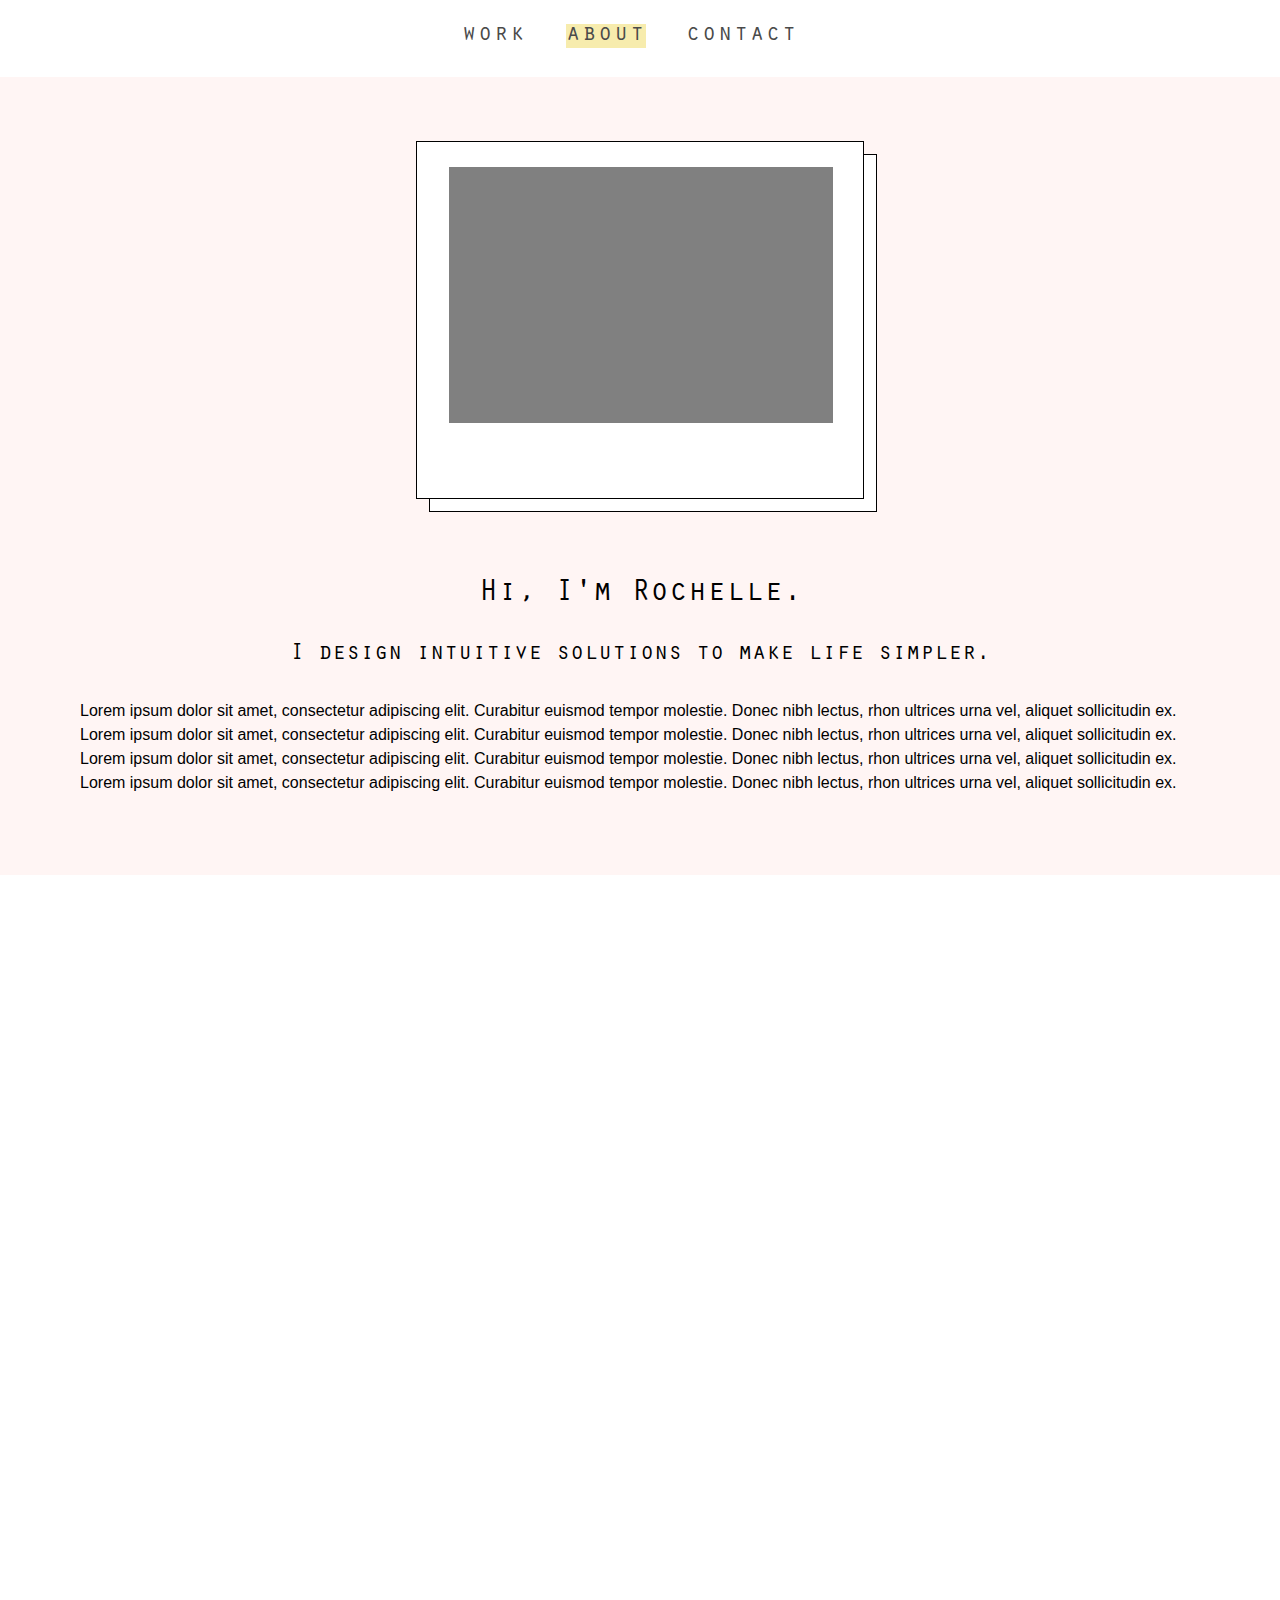
==== about.html @ 699615d3 "Completed portfolio about" ====
<!DOCTYPE html>
  <html lang="en-us">
    <head>
      <link rel="stylesheet" href="styles/reset.css">
      <link rel="stylesheet" href="styles/animate.css">
      <link rel="stylesheet" href="styles/style.css">

      <meta charset="UTF-8">
      <title>Rochelle Rebucas</title>
    </head>

    <body>
      <main>
        <header>
          <nav>
            <ul>
              <li><a href="file:///Users/rochellerebucas/Desktop/Bloc/portfolio/index.html">work</a></li>
              <li><a href="" class="hilight">about</a></li>
              <li><a href="">contact</a></li>
            </ul>
          </nav>
        </header>

        <div class="intro">
          <div class="frame-container">
            <div class="frame-back"></div>
          <div class="frame">
            <div></div>
          </div>

        </div>
          <div class="text-container">
            <h1>Hi, I'm Rochelle.</h1>
            <h3>I design intuitive solutions to make life simpler.</h3>
            <p>	Lorem ipsum dolor sit amet, consectetur adipiscing elit. Curabitur euismod tempor molestie. Donec nibh lectus, rhon ultrices urna vel, aliquet sollicitudin ex. Lorem ipsum dolor sit amet, consectetur adipiscing elit. Curabitur euismod tempor molestie. Donec nibh lectus, rhon ultrices urna vel, aliquet sollicitudin ex. Lorem ipsum dolor sit amet, consectetur adipiscing elit. Curabitur euismod tempor molestie. Donec nibh lectus, rhon ultrices urna vel, aliquet sollicitudin ex.
              <br>
              Lorem ipsum dolor sit amet, consectetur adipiscing elit. Curabitur euismod tempor molestie. Donec nibh lectus, rhon ultrices urna vel, aliquet sollicitudin ex.</p>
        </div>
        </div>

        <div class="facts first-row">
          <div class="fact-group">
            <img src="images/icons/cap.svg">
            <h3>Education</h3>
            <ul>
              <li><b>2017-Present</b> - Bloc Design Program <br><em>User Experience Design Apprenticeship</em></li>
              <li><b>2015-2017</b> - UC Los Angeles <br><em>B.A. Linguistics & Computer Science</em></li>
              <li><b>2013-2015</b> - UC Santa Barbara <br><em>General Education</em></li>

            </ul>
          </div>
          <div class="fact-group">
            <img src="images/icons/support.svg">
            <h3>Work</h3>
            <ul>
              <li><b>2015-2019</b> - UCode Learning Center <br><em>Coding Instructor</em></li>
              <li><b>2017-2019</b> - Lennox School District <br><em>Coding Instructor</em></li>
              <li><b>2018-2019</b> - Peninsula Academy <br><em>K-12 Writing & Coding Instructor</em></li>
              <li><b>2017-2019</b> - El Camino College Writing Dept.<br><em>Teachers Assistant</em></li>
              <li><b>2017</b> - PVNet Learning Center<br><em>STEM Instructor</em></li>
            </ul>
          </div>
          <div class="fact-group">
            <img src="images/icons/suitcase.svg">
            <h3>Toolset</h3>
            <ul>
              <li>HTML / CSS / Javascript</li>
              <li>Adobe Photoshop</li>
              <li>Adobe Illustrator</li>
              <li>Adobe InDesign</li>
              <li>Sketch</li>
              <li>InVision</li>
              <li>Framer</li>
            </ul>
          </div>
        </div>

        <div class="fun-facts first-row">
          <div class="fact-group">
            <h3>Fun Facts!</h3>
            <ul>
              <li>Growing up, I was a professional jumper. I was a ballerina for over 10 years...</li>
              <li>Throughout high school I played volleyball and did long, triple, and high jump on the track team.</li>
              <li>I love learning new languages. I can speak basic Japanese and am currently learning Spanish!</li>
              <li>My best friends would describe me highly as "the girl who always burns toast."</li>
              <li></li>
              <li>My favorite food is peanut butter, but sadly I'm allergic to peanuts.</li>
              <li>When I'm not designing, I am most likely at a </li>
            </ul>
          </div>

          <div class="frame-container2">
            <div class="frame-back2"></div>
            <div class="frame2">
              <div></div>
            </div>
          </div>
        </div>

          <div class="button">
            <h1> find out what i'm up to </h1>
            <img class="spin" src="images/icons/miscellaneus.svg">
            <a href="">Contact</a>
          </div>





    </main>



      <footer>
        <div class="footer-logo">
          <img id="footerImg" src="images/face1.png" onmouseover="onHover();"
      onmouseout="offHover();">
        </div>
        <div class="footer-text">
          <p> Design + Development by Rochelle Rebucas </p>
        </div>
        <div class="footer-contact">
          <img src="images/chat.svg">
          <a href="">GET IN TOUCH</a>
        </div>
      </footer>
      <script src="https://code.jquery.com/jquery-2.1.3.min.js"></script>
      <script src="javascript/home.js"></script>
    </body>

  </html>
---- styles/style.css ----
@font-face {
    font-family: orator-std;
    src: url(OratorStd.otf);
}

@font-face {
    font-family: futura-light;
    src: url(Futura.ttx);
    font-weight: bold;
}

@font-face {
    font-family: futura-light;
    src: url(FuturaLight.ttf);
    font-weight: normal;
}

@font-face {
    font-family: futara-light;
    src: url(Futura Light Italic font.ttf);
    font-style: italic;
}

*,
*:before,
*:after {
  padding: 0;
  margin: 0;
  outline: 0;
  box-sizing: border-box;
}

html,
body {
 height: 100%;
 position: relative;
 overflow-x: hidden;
}

body {
font-family: 'orator-std', monospace;
font-style: normal;
font-weight: 400;
margin: 0;
font-size: 16px;
}

main {
 overflow: hidden;
 display: block;
 position: relative;
}

a {
  text-decoration: none;
  color: #4A4A4A;
  font-size: 1.25rem;
}

b {
  font-family: 'futura-light', sans-serif;
  font-weight: bold;
}

em {
  font-family: 'futura-light', sans-serif;
  font-weight: normal;
  font-style: italic;
}

.hero-content h1 {
  font-size: 3vw;
  text-align: center;
}

h1 {
  font-size: 2rem;
  text-align: center;
}

.hilight {
  background-color: #F7ECAD;
}
/* nav */

header {
  height: 6vw;
  display: flex;
  justify-content: center;
  position: relative;
}

header nav{
  position: absolute;
  bottom: .5vw;
  padding:1.75vw;
  display: block;
}

header nav ul {
    display:inline;
    padding-top: 1vw;
    margin-right:20px;
    font-weight:300;
}

header nav ul > li {
    list-style-type: none;
    display: inline-block;
    margin: 0 15px;
}

header a{
  text-align: center;
  letter-spacing: 2px;
  font-size: 1.5rem;
}

/* hero */

.hero-content {
  height: 45vw;
  position: relative;
  background: url(../images/hero_background2.svg);
  background-size: cover;

}


.hero-content h1 {
  text-align: left;
  position: absolute;
  top: 20%;
  left: 5%;
  display: inline;
  font-size: 8vw;
  z-index: 1;
}

.hero-content h2 {
  font-family: 'futura-light', sans-serif;
  position: absolute;
  text-align: right;
  top: 45%;
  right: 15%;
  display: inline;
  font-size: 3.5vw;
}

.change-text:before {
  content:"UX // Los Angeles";
}

.change-text:hover:before {
  content:"Nice to meet you";
}

h1 span {
  position: absolute;

}

h1 span:hover:before {
  content: "";
  width: 99%;
  height: 4vw;
  display: block;
  background: #F7ECAD;
  position: absolute;
  top: 2vw;
  left: .5vw;
  z-index: -1;
}

/* work  & skills */

.work {
  background: white;
  position: relative;
}

.title {
  width: 100%;
  justify-content: center;
  height: 10vw;
}
.title h2 {
  letter-spacing: 1.5px;
  text-align: center;
  padding-top: 3vw;
  font-size: 2rem;
  color: #4A4A4A;
}

.work-content {

overflow: hidden;
}

.work-content div {

  width: 100%;
}

.first-row,
.second-row {
  display: flex;
  justify-content: center;
  margin: 0;
}

.project {
  border: 1px dotted gray;
  height: 35vw;
 margin: 1%;
}

.button {
  position: relative;
  padding-top: 2%;
  height: 20vw;
 margin: 3vw 0;
 display: flex;
 align-items: center;
 flex-direction: column;
}

.button h1 {
  height: 3vw;
  position: relative;
}

.button img {
  display: block;
  width: 3vw;
padding: 2em 0;
}

.button a {
  display: inline;
  margin-right: auto;
  margin-left: auto;
  font-size: 1.5rem;
  font-family: 'futura-light', sans-serif;
  border: 1px solid black;
  border-radius: 4vw;
  padding: 1.25vw 6vw;
}

.skills {
  padding: 1vw 1vw 8vw 1vw;
  background: #FBF5D6;
}

.skill {
  color: #4A4A4A;
  padding: 1vw;
}

h3 {
  text-align: center;
  font-size: 1.5rem;
  padding-bottom: 5px;
}

 p {
  text-align: left;
  font-family: 'FuturaLight', sans-serif;
  font-size: 1rem;
  line-height: 1.5;
}

.skill img {
  width: 18%;
  display: block;
  margin-left: auto;
  margin-right: auto;
  padding: 1rem 0;
}

.thanks {
  height: 38vw;
  position: relative;
  padding: 4vw 0;
  background: url(../images/background_pink.svg);
  background-size: cover;

}

.swing {
 animation: swing infinite 5s;
}

.thanks p {
  font-weight: 600;
  text-align: center;
  position: absolute;
  top: .8vw;
  font-size: 2.5vw;
  display: inline;
  transform: translate(40.75vw , 16vw) rotate(-13deg);
  font-family: 'orator-std', monospace;
  line-height: 1;
}

.thanks img {
  width: 28vw;
  margin-left: auto;
  margin-right: auto;
  display: block;

}

.intro{
  background: #FFF5F4;
  display: flex;
  justify-content:space-around;
  position: relative;
  flex-direction: column;
  height: 100%;
}

.frame-container {
  display: inline-flex;
  justify-content: center;
  position: relative;
  top: 5vw;
  height: 100%;
  padding: 1.5vw 1;
  margin-bottom: 5vw;
}

.frame {
  position: relative;
  margin-left: auto;
  margin-right: auto;
  display: inline;
  width: 35vw;
  height: 28vw;
  background: white;
  border: 1px solid black;

}

.frame-back {
 content: "";
 background: white;
 border: 1px solid black;
 height: 28vw;
 width: 35vw;
 top: 1vw;
 left: 33.5vw;
 position: absolute;
 display: inline;

}

.frame div {
  height: 20vw;
  width: 30vw;
  background: gray;
  position: absolute;
  top: 2vw;
  left: 2.5vw;
}



.text-container {
  padding: 4rem;
  height: 100%;
  display: block;
}

.text-container h1,
.text-container h3,
.text-container p {
  padding: 1rem;
}

.facts {
  padding: 1% 0;
}

.fact-group {
  display: inline;
  width: 30%;
  height: 100%;
  padding: 5%;

}

.fact-group ul {
  list-style: circle;
  font-family: 'FuturaLight', sans-serif;
  font-size: 1rem;
  padding: 2%;

}

.fact-group ul > li {
  line-height: 1.6;
}

.fact-group img {
  width: 25%;
  display: block;
  margin-left: auto;
  margin-right: auto;
  padding-bottom: 2rem;
}

.fun-facts {
  background: #F1FBFE;
  justify-content: space-around;
}

.frame-container2 {
  display: inline-flex;
  justify-content: center;
  position: relative;
  top: 5vw;
  height: 100%;
  padding-bottom: 5%;
  margin-bottom: 5vw;
}

.frame2 {
  position: relative;
  margin-left: auto;
  margin-right: auto;
  display: inline;
  width: 28vw;
  height: 35vw;
  background: white;
  border: 1px solid black;

}

.frame-back2 {
 content: "";
 background: white;
 border: 1px solid black;
 height: 35vw;
 width: 28vw;
 top: 1vw;
 left: 1vw;
 position: absolute;
 display: inline;

}

.frame2 div {
  height: 30vw;
  width: 20vw;
  background: gray;
  position: absolute;
  top: 2vw;
  left: 2.5vw;
}

/* footer */

footer {
  position: relative;
   left: 0;
   bottom: 0;
   width: 100%;
  height: 10vw;
  display: flex;
  justify-content: center;
  background: white/*#FBF5D6*/;
}

footer div {
  padding: 2vw;
  width: 30%;
}

.footer-logo {
  float: left;
}

.footer-logo img {
  height: 6vw;
}

.footer-text {
  text-align: center;
  float: inherit;
  margin: auto;
  width: auto;
  font-size: 2vw;
  color: #4A4A4A;
  font-family: 'futura-light', sans-serif;
  font-size: 1.5rem;
}

.footer-contact {
  float: right;
}

.footer-contact a {
  display: block;
  width: 100%;
  text-align: right;
  color: black;
}


.footer-contact img {
  display: block;
  margin-left: auto;
  height: 3vw;
  padding-bottom: 1vw;
}

.spin:hover {
  animation: spin 2s 3;
}

@keyframes spin {
  from {
    transform: rotate(0deg);
  }

  to {
    transform: rotate(360deg);
  }
}


/* media queries */
@media (max-width: 1043px) {
  html {
    font-size: 100%;
  }
}

@media (max-width: 912px) {
  html { font-size: 85%; }
}

@media (max-width: 578px) {
  html { font-size: 20px; }

  .first-row,
  .second-row {
    display: flex;
    justify-content: center;
    flex-direction: column;
    align-items: flex-start;
    margin: 0;
  }

  .nav { height: 700px; }
  .skill { padding: 5%; }

  .skill img { width: 15%; }

  .hero-content { height: 60vw; }

  .thanks { height: 50vw; }

  .footer-text { font-size: 1.5rem; }
}
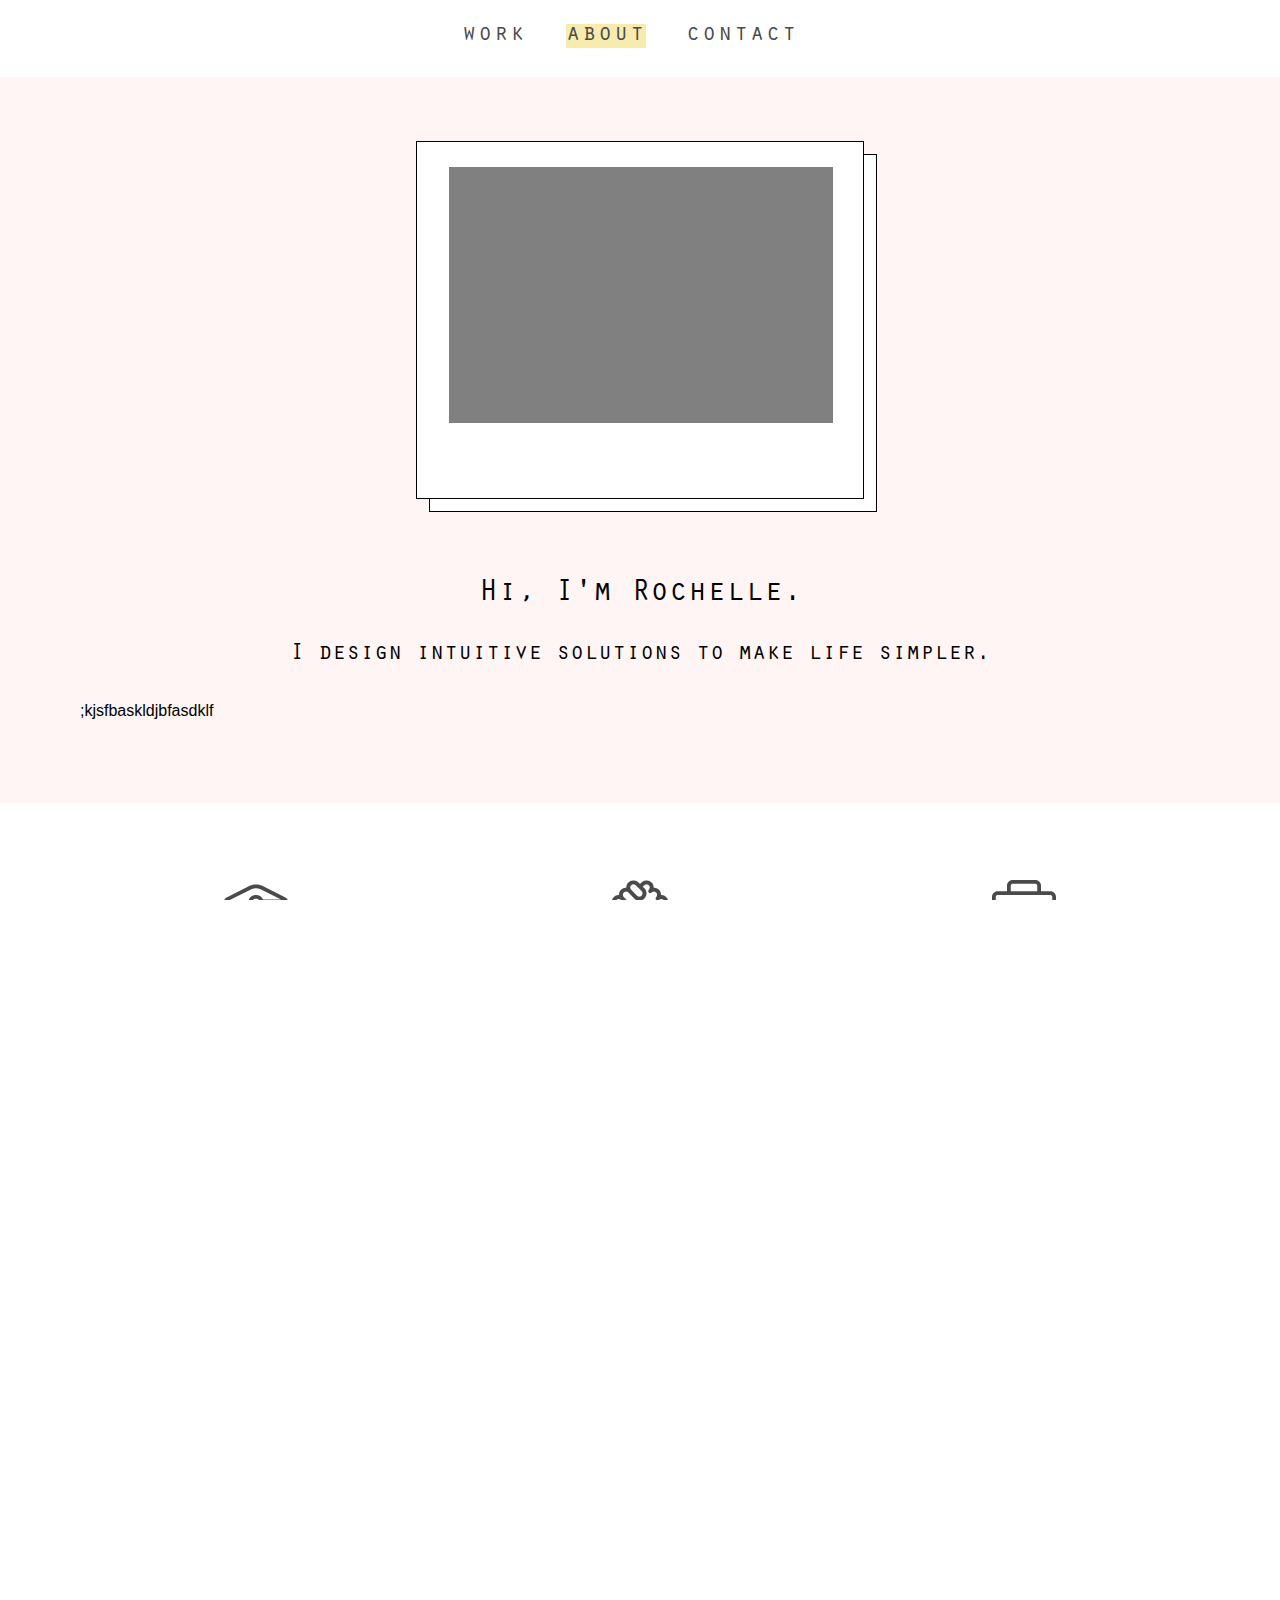
==== commit 2f86b3be: "contact button mailto update" ====
--- a/about.html
+++ b/about.html
@@ -16,7 +16,7 @@
             <ul>
               <li><a href="file:///Users/rochellerebucas/Desktop/Bloc/portfolio/index.html">work</a></li>
               <li><a href="" class="hilight">about</a></li>
-              <li><a href="">contact</a></li>
+              <li><a href="mailto:rochelle.rebucas@gmail.com">contact</a></li>
             </ul>
           </nav>
         </header>
@@ -32,16 +32,14 @@
           <div class="text-container">
             <h1>Hi, I'm Rochelle.</h1>
             <h3>I design intuitive solutions to make life simpler.</h3>
-            <p>	Lorem ipsum dolor sit amet, consectetur adipiscing elit. Curabitur euismod tempor molestie. Donec nibh lectus, rhon ultrices urna vel, aliquet sollicitudin ex. Lorem ipsum dolor sit amet, consectetur adipiscing elit. Curabitur euismod tempor molestie. Donec nibh lectus, rhon ultrices urna vel, aliquet sollicitudin ex. Lorem ipsum dolor sit amet, consectetur adipiscing elit. Curabitur euismod tempor molestie. Donec nibh lectus, rhon ultrices urna vel, aliquet sollicitudin ex.
-              <br>
-              Lorem ipsum dolor sit amet, consectetur adipiscing elit. Curabitur euismod tempor molestie. Donec nibh lectus, rhon ultrices urna vel, aliquet sollicitudin ex.</p>
+            <p>;kjsfbaskldjbfasdklf</p>
         </div>
         </div>
 
         <div class="facts first-row">
           <div class="fact-group">
             <img src="images/icons/cap.svg">
-            <h3>Education</h3>
+            <h3 class="hilight">Education</h3>
             <ul>
               <li><b>2017-Present</b> - Bloc Design Program <br><em>User Experience Design Apprenticeship</em></li>
               <li><b>2015-2017</b> - UC Los Angeles <br><em>B.A. Linguistics & Computer Science</em></li>
@@ -51,7 +49,7 @@
           </div>
           <div class="fact-group">
             <img src="images/icons/support.svg">
-            <h3>Work</h3>
+            <h3 class="hilight">Work</h3>
             <ul>
               <li><b>2015-2019</b> - UCode Learning Center <br><em>Coding Instructor</em></li>
               <li><b>2017-2019</b> - Lennox School District <br><em>Coding Instructor</em></li>
@@ -62,7 +60,7 @@
           </div>
           <div class="fact-group">
             <img src="images/icons/suitcase.svg">
-            <h3>Toolset</h3>
+            <h3 class="hilight">Toolset</h3>
             <ul>
               <li>HTML / CSS / Javascript</li>
               <li>Adobe Photoshop</li>
@@ -79,13 +77,12 @@
           <div class="fact-group">
             <h3>Fun Facts!</h3>
             <ul>
-              <li>Growing up, I was a professional jumper. I was a ballerina for over 10 years...</li>
-              <li>Throughout high school I played volleyball and did long, triple, and high jump on the track team.</li>
+              <li>Growing up, I was a professional jumper. I started as a ballerina for over 10 years...</li>
+              <li>Then in HS I played volleyball and did long, triple, and high jump on the track team.</li>
               <li>I love learning new languages. I can speak basic Japanese and am currently learning Spanish!</li>
               <li>My best friends would describe me highly as "the girl who always burns toast."</li>
-              <li></li>
               <li>My favorite food is peanut butter, but sadly I'm allergic to peanuts.</li>
-              <li>When I'm not designing, I am most likely at a </li>
+              <li>When I am not designing, I am most likely trying a new workout class or laughing at memes on the interweb.</li>
             </ul>
           </div>
 
@@ -100,7 +97,7 @@
           <div class="button">
             <h1> find out what i'm up to </h1>
             <img class="spin" src="images/icons/miscellaneus.svg">
-            <a href="">Contact</a>
+            <a href="mailto:rochelle.rebucas@gmail.com">Contact</a>
           </div>
 
 
@@ -121,7 +118,7 @@
         </div>
         <div class="footer-contact">
           <img src="images/chat.svg">
-          <a href="">GET IN TOUCH</a>
+          <a href="mailto:rochelle.rebucas@gmail.com">GET IN TOUCH</a>
         </div>
       </footer>
       <script src="https://code.jquery.com/jquery-2.1.3.min.js"></script>
--- a/styles/style.css
+++ b/styles/style.css
@@ -400,6 +400,7 @@
 
 .fact-group ul > li {
   line-height: 1.6;
+  padding: 10px;
 }
 
 .fact-group img {
@@ -413,6 +414,11 @@
 .fun-facts {
   background: #F1FBFE;
   justify-content: space-around;
+  width: 100%;
+}
+
+.fun-facts .fact-group {
+  width: 40%
 }
 
 .frame-container2 {
@@ -469,7 +475,7 @@
   height: 10vw;
   display: flex;
   justify-content: center;
-  background: white/*#FBF5D6*/;
+  background: #FBF5D6;
 }
 
 footer div {
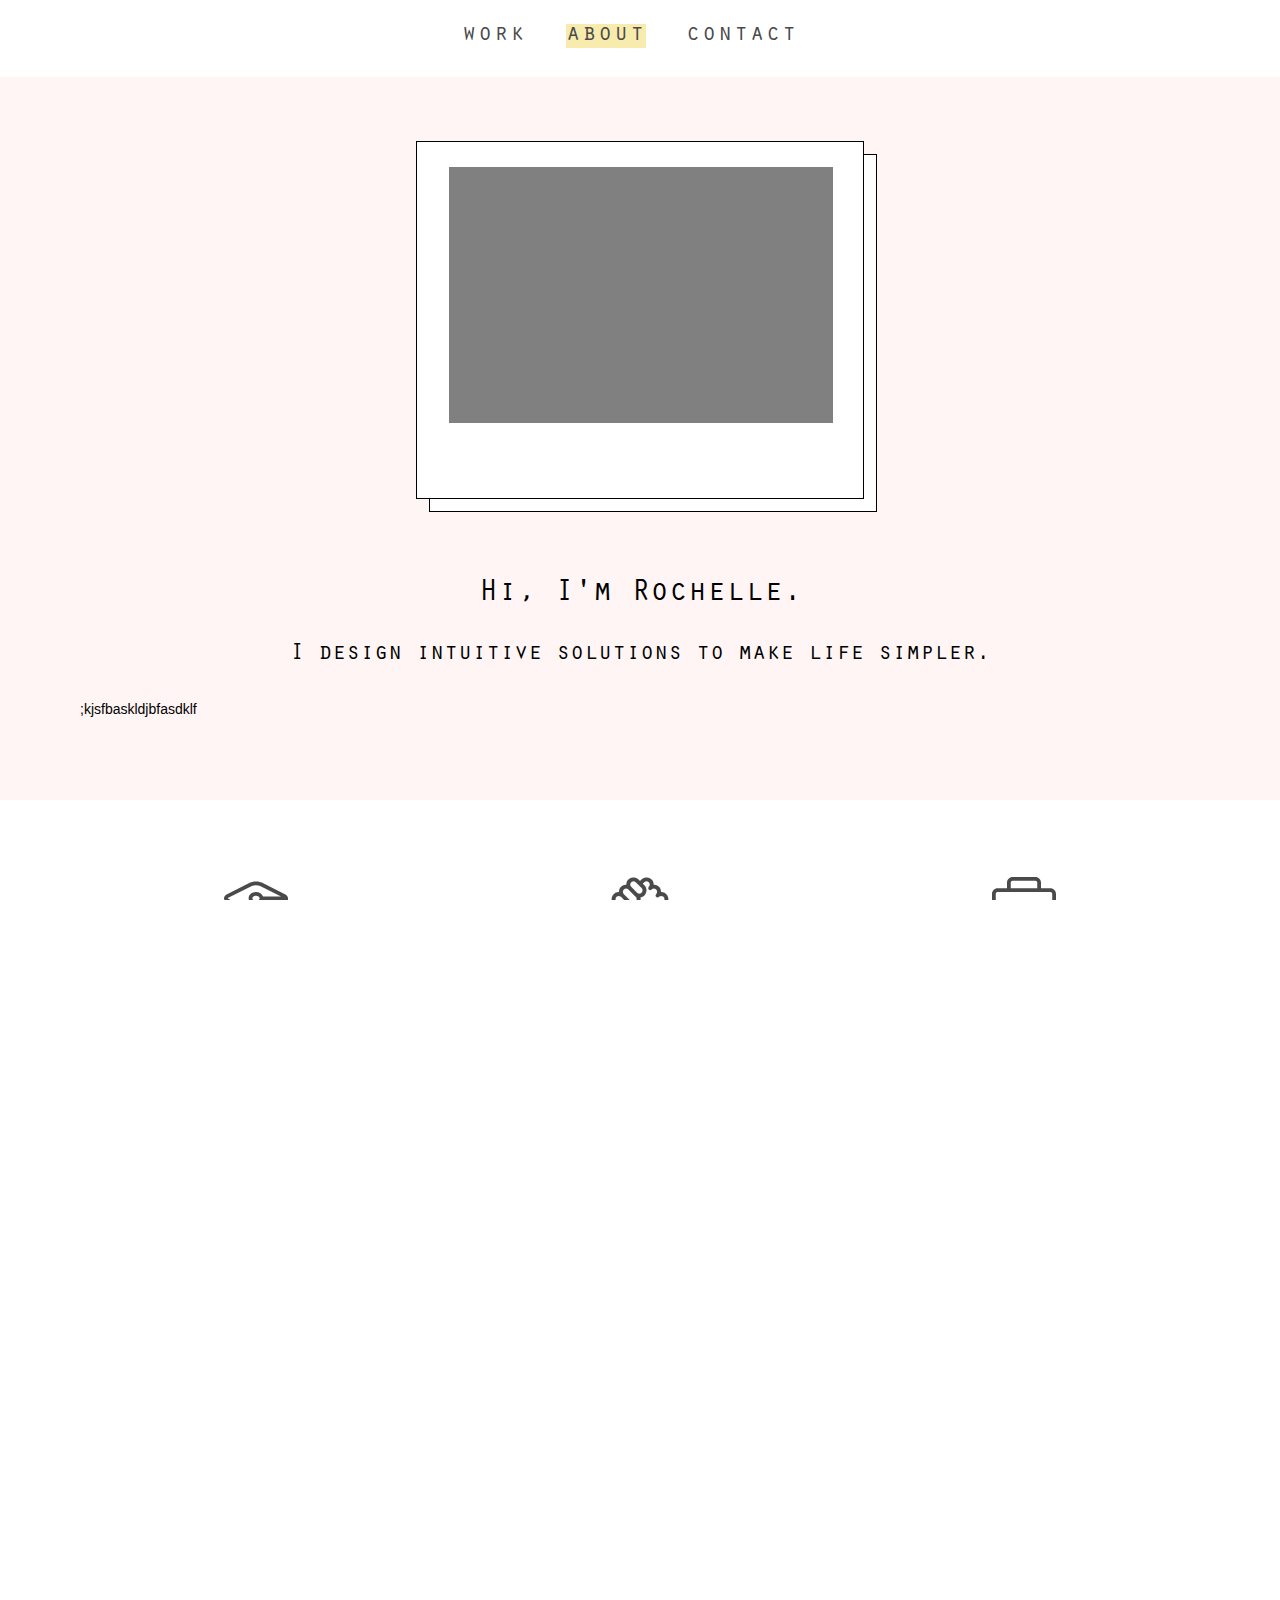
==== commit f7c31150: "portfolio update" ====
--- a/about.html
+++ b/about.html
@@ -16,7 +16,13 @@
             <ul>
               <li><a href="file:///Users/rochellerebucas/Desktop/Bloc/portfolio/index.html">work</a></li>
               <li><a href="" class="hilight">about</a></li>
-              <li><a href="mailto:rochelle.rebucas@gmail.com">contact</a></li>
+              <li><a>contact</a>
+                <ul class="dropdown">
+                  <li><a href="mailto:rochelle.rebucas@gmail.com">Email</a></li>
+                  <li><a href="#">LinkedIn</a></li>
+                  <li><a href="#">Dribbble</a></li>
+                </ul>
+              </li>
             </ul>
           </nav>
         </header>
@@ -78,7 +84,7 @@
             <h3>Fun Facts!</h3>
             <ul>
               <li>Growing up, I was a professional jumper. I started as a ballerina for over 10 years...</li>
-              <li>Then in HS I played volleyball and did long, triple, and high jump on the track team.</li>
+              <li>Then throughout HS I played volleyball and did long, triple, and high jump on the track team.</li>
               <li>I love learning new languages. I can speak basic Japanese and am currently learning Spanish!</li>
               <li>My best friends would describe me highly as "the girl who always burns toast."</li>
               <li>My favorite food is peanut butter, but sadly I'm allergic to peanuts.</li>
@@ -97,7 +103,7 @@
           <div class="button">
             <h1> find out what i'm up to </h1>
             <img class="spin" src="images/icons/miscellaneus.svg">
-            <a href="mailto:rochelle.rebucas@gmail.com">Contact</a>
+            <a href="mailto:rochelle.rebucas@gmail.com">Send a message</a>
           </div>
 
 
--- a/styles/style.css
+++ b/styles/style.css
@@ -68,43 +68,133 @@
   font-style: italic;
 }
 
-.hero-content h1 {
-  font-size: 3vw;
-  text-align: center;
-}
 
 h1 {
   font-size: 2rem;
   text-align: center;
 }
 
+h2 {
+  letter-spacing: 1.5px;
+  text-align: center;
+  font-size: 2rem;
+  color: #4A4A4A;
+}
+
+h3 {
+  text-align: center;
+  font-size: 1.5rem;
+  padding-bottom: 5px;
+}
+
+ p {
+  text-align: left;
+  font-family: 'FuturaLight', sans-serif;
+  font-size: 14px;
+  line-height: 1.5;
+}
+
 .hilight {
   background-color: #F7ECAD;
 }
+
+.pad {
+  padding-top: 3rem;
+  padding-bottom: 3rem;
+}
 /* nav */
 
-header {
+header,
+.case-nav {
   height: 6vw;
   display: flex;
   justify-content: center;
   position: relative;
 }
 
-header nav{
+header nav {
   position: absolute;
   bottom: .5vw;
   padding:1.75vw;
   display: block;
 }
 
-header nav ul {
+ul li ul {
+  visibility: hidden;
+  opacity: 0;
+  position: absolute;
+  transition: all 0.5s ease;
+  margin: 0;
+  right: 10%;
+  display: none;
+  z-index: 1;
+  background: #F7ECAD;
+  width: 9rem;
+  border-radius: 4px;
+}
+
+
+ul li:hover > ul,
+ul li ul:hover {
+  visibility: visible;
+  opacity: 1;
+  display: block;
+}
+
+.dropdown{
+  padding: 0;
+}
+.dropdown li {
+  clear: both;
+  width: 100%;
+  text-align: left;
+  padding: 10%;
+  margin: 0;
+}
+
+.dropdown li a {
+  letter-spacing: 1px;
+  font-family: 'futara-light', sans-serif;
+  font-size: 1.25rem;
+}
+
+.dropdown::after {
+  content: " ";
+    position: absolute;
+    border-style: solid;
+    border-width: 0 8px 8px;
+    border-color: #F7ECAD transparent;
+    display: block;
+    width: 0;
+    z-index: 1;
+    top: -8px;
+    right: 10px;
+}
+
+.dropdown li:hover {
+  background: #F2E077;
+  cursor: pointer;
+}
+
+.dropdown li:first-child:hover {
+  border-radius: 4px 4px 0 0;
+}
+
+.dropdown li:nth-child(3):hover {
+  border-radius: 0 0 4px 4px;
+}
+
+header nav ul,
+.case-nav ul,
+.bar{
     display:inline;
     padding-top: 1vw;
     margin-right:20px;
     font-weight:300;
 }
 
-header nav ul > li {
+header nav ul > li,
+.case-nav ul > li{
     list-style-type: none;
     display: inline-block;
     margin: 0 15px;
@@ -115,6 +205,7 @@
   letter-spacing: 2px;
   font-size: 1.5rem;
 }
+
 
 /* hero */
 
@@ -185,11 +276,7 @@
   height: 10vw;
 }
 .title h2 {
-  letter-spacing: 1.5px;
-  text-align: center;
   padding-top: 3vw;
-  font-size: 2rem;
-  color: #4A4A4A;
 }
 
 .work-content {
@@ -245,6 +332,7 @@
   border: 1px solid black;
   border-radius: 4vw;
   padding: 1.25vw 6vw;
+  color:  black;
 }
 
 .skills {
@@ -257,18 +345,6 @@
   padding: 1vw;
 }
 
-h3 {
-  text-align: center;
-  font-size: 1.5rem;
-  padding-bottom: 5px;
-}
-
- p {
-  text-align: left;
-  font-family: 'FuturaLight', sans-serif;
-  font-size: 1rem;
-  line-height: 1.5;
-}
 
 .skill img {
   width: 18%;
@@ -390,7 +466,8 @@
 
 }
 
-.fact-group ul {
+.fact-group ul,
+main.case ul {
   list-style: circle;
   font-family: 'FuturaLight', sans-serif;
   font-size: 1rem;
@@ -398,7 +475,8 @@
 
 }
 
-.fact-group ul > li {
+.fact-group ul > li,
+main.case ul > li {
   line-height: 1.6;
   padding: 10px;
 }
@@ -465,6 +543,175 @@
   left: 2.5vw;
 }
 
+/* case study */
+
+.bar {
+  height: 4vw;
+  background: #FFF5F4;
+  display: flex;
+  justify-content: center;
+  position: relative;
+  width: 100%;
+}
+
+.bar h3 {
+  opacity: .5;
+  position: absolute;
+  bottom: 1vw;
+  margin: auto;
+  display: block;
+}
+
+.case-nav {
+  background: #F1FBFE;
+  height: 4vw;
+}
+
+.case-banner {
+ display: block;
+ height: 15rem;
+ position: relative;
+ background: grey;
+ background-size: cover;
+}
+
+.overview h1 {
+  margin-top: 92px;
+    margin-bottom: 80px;
+    font-size: 3.5rem;
+    text-align: center;
+    letter-spacing: 2.8px;
+}
+
+.overview h2 {
+  font-family: 'futara-light', sans-serif;
+  margin-bottom: 80px;
+    font-size: 1.25rem;
+    line-height: 40px;
+    letter-spacing: 1.3px;
+}
+
+main.case h2 {
+  padding: 2rem 0;
+}
+
+main.case section {
+  padding: 2rem 0;
+}
+
+main.case p,
+.overview h2,
+main.case ul {
+  width: 65%;
+  margin-left: auto;
+  margin-right: auto;
+}
+
+main.case p,
+main.case ul {
+  padding-bottom: 2rem;
+  line-height: 2rem;
+  font-size: 14px;
+
+}
+
+main.case section.grey,
+.case-nav ul > li:hover {
+  background: #F5F8FA;
+}
+
+main.case ul {
+  padding-top: 0;
+}
+
+
+.user-personas div,
+.user-stories div {
+  display: flex;
+  justify-content: center;
+  width: 75%;
+  margin: auto;
+}
+
+.user-personas img {
+  width: 33%;
+  height: 100%;
+  padding: 0 5px 3rem 5px;
+}
+
+.user-stories div img {
+  padding-bottom: 3rem;
+}
+
+.user-personas p,
+.user-stories p,
+.branding p {
+  text-align: center;
+}
+
+.split {
+  display: flex;
+  justify-content: center;
+  padding: 2rem 3rem;
+
+}
+
+main.case .split div {
+  display: inline;
+  width: 50%;
+  margin: 0;
+}
+
+main.case .split div img,
+.flex-col img {
+  margin: auto;
+  display: block;
+
+}
+
+.reverse {
+  flex-direction: row-reverse;
+}
+
+.text-section,
+.image-section {
+  display: flex;
+  margin: 0;
+  padding: 0;
+  position: relative;
+  height: 100%;
+  justify-content: center;
+}
+
+.flex-col {
+  display: flex;
+  flex-direction: column;
+  justify-content: center;
+}
+
+.competitive-analysis .image-section img {
+  width: 30%;
+}
+
+hr {
+  margin: auto;
+  width: 75%;
+  height: 1px;
+  background-color: #fff;
+	border-top: 2px dashed #8c8b8b;
+  border-bottom: 0px;
+  border-left: 0px;
+  border-right: 0px;
+  padding-top: .5rem;
+}
+
+section.branding2 h2 {
+  padding-bottom: 0;
+  position: relative;
+
+}
+
+
 /* footer */
 
 footer {
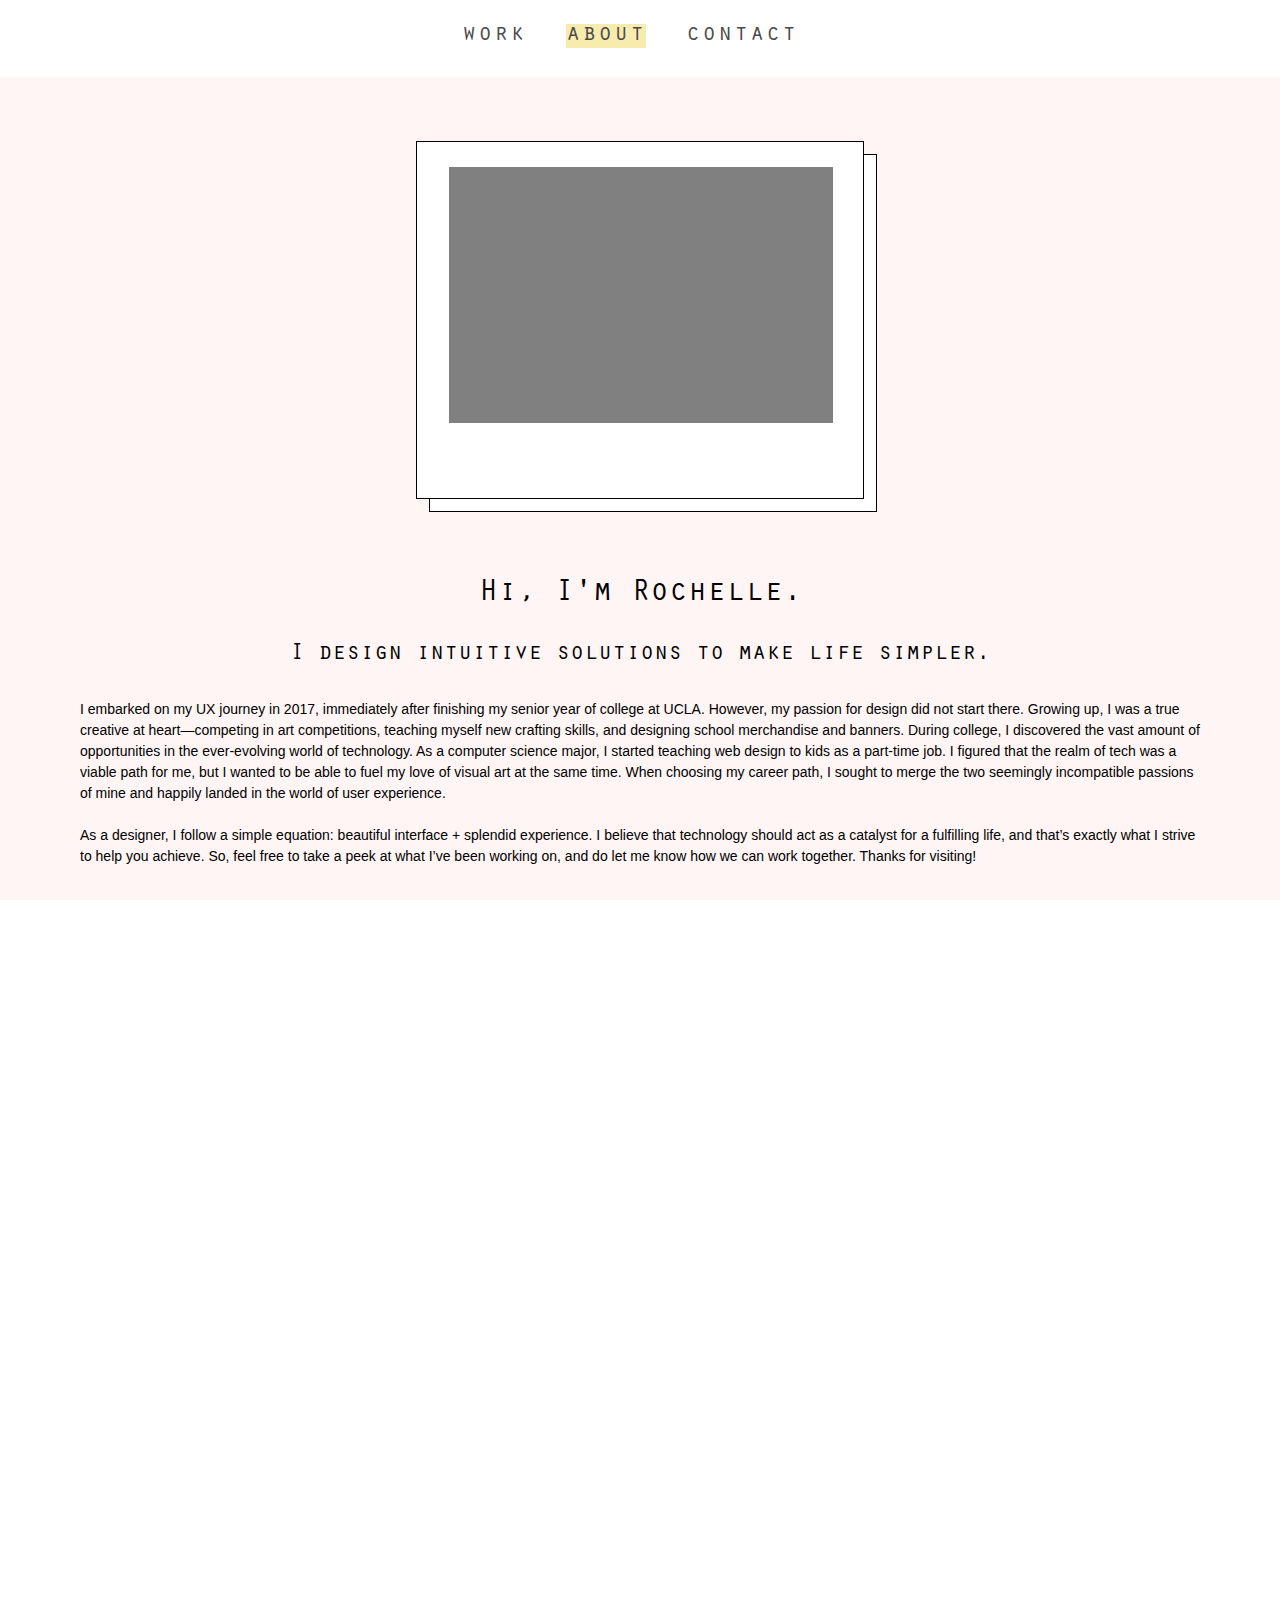
==== commit ce375a2a: "portfolio updatecravery.css" ====
--- a/about.html
+++ b/about.html
@@ -38,7 +38,10 @@
           <div class="text-container">
             <h1>Hi, I'm Rochelle.</h1>
             <h3>I design intuitive solutions to make life simpler.</h3>
-            <p>;kjsfbaskldjbfasdklf</p>
+            <p>I embarked on my UX journey in 2017, immediately after finishing my senior year of college at UCLA. However, my passion for design did not start there. Growing up, I was a true creative at heart—competing in art competitions, teaching myself new crafting skills, and designing school merchandise and banners. During college, I discovered the vast amount of opportunities in the ever-evolving world of technology. As a computer science major, I started teaching web design to kids as a part-time job. I figured that the realm of tech was a viable path for me, but I wanted to be able to fuel my love of visual art at the same time. When choosing my career path, I sought to merge the two seemingly incompatible passions of mine and happily landed in the world of user experience. <br><br>
+
+As a designer, I follow a simple equation: beautiful interface + splendid experience. I believe that technology should act as a catalyst for a fulfilling life, and that’s exactly what I strive to help you achieve. So, feel free to take a peek at what I’ve been working on, and do let me know how we can work together. Thanks for visiting!
+</p>
         </div>
         </div>
 
@@ -84,11 +87,11 @@
             <h3>Fun Facts!</h3>
             <ul>
               <li>Growing up, I was a professional jumper. I started as a ballerina for over 10 years...</li>
-              <li>Then throughout HS I played volleyball and did long, triple, and high jump on the track team.</li>
+              <li>Then throughout HS I played volleyball and did long, triple, and high jump on the track team</li>
               <li>I love learning new languages. I can speak basic Japanese and am currently learning Spanish!</li>
-              <li>My best friends would describe me highly as "the girl who always burns toast."</li>
-              <li>My favorite food is peanut butter, but sadly I'm allergic to peanuts.</li>
-              <li>When I am not designing, I am most likely trying a new workout class or laughing at memes on the interweb.</li>
+              <li>My best friends would describe me highly as "the girl who always burns toast"</li>
+              <li>I am passionate about everything art, beauty, and wellness</li>
+              <li>When I am not designing, I am most likely trying a new workout class or laughing at memes on the interweb</li>
             </ul>
           </div>
 
